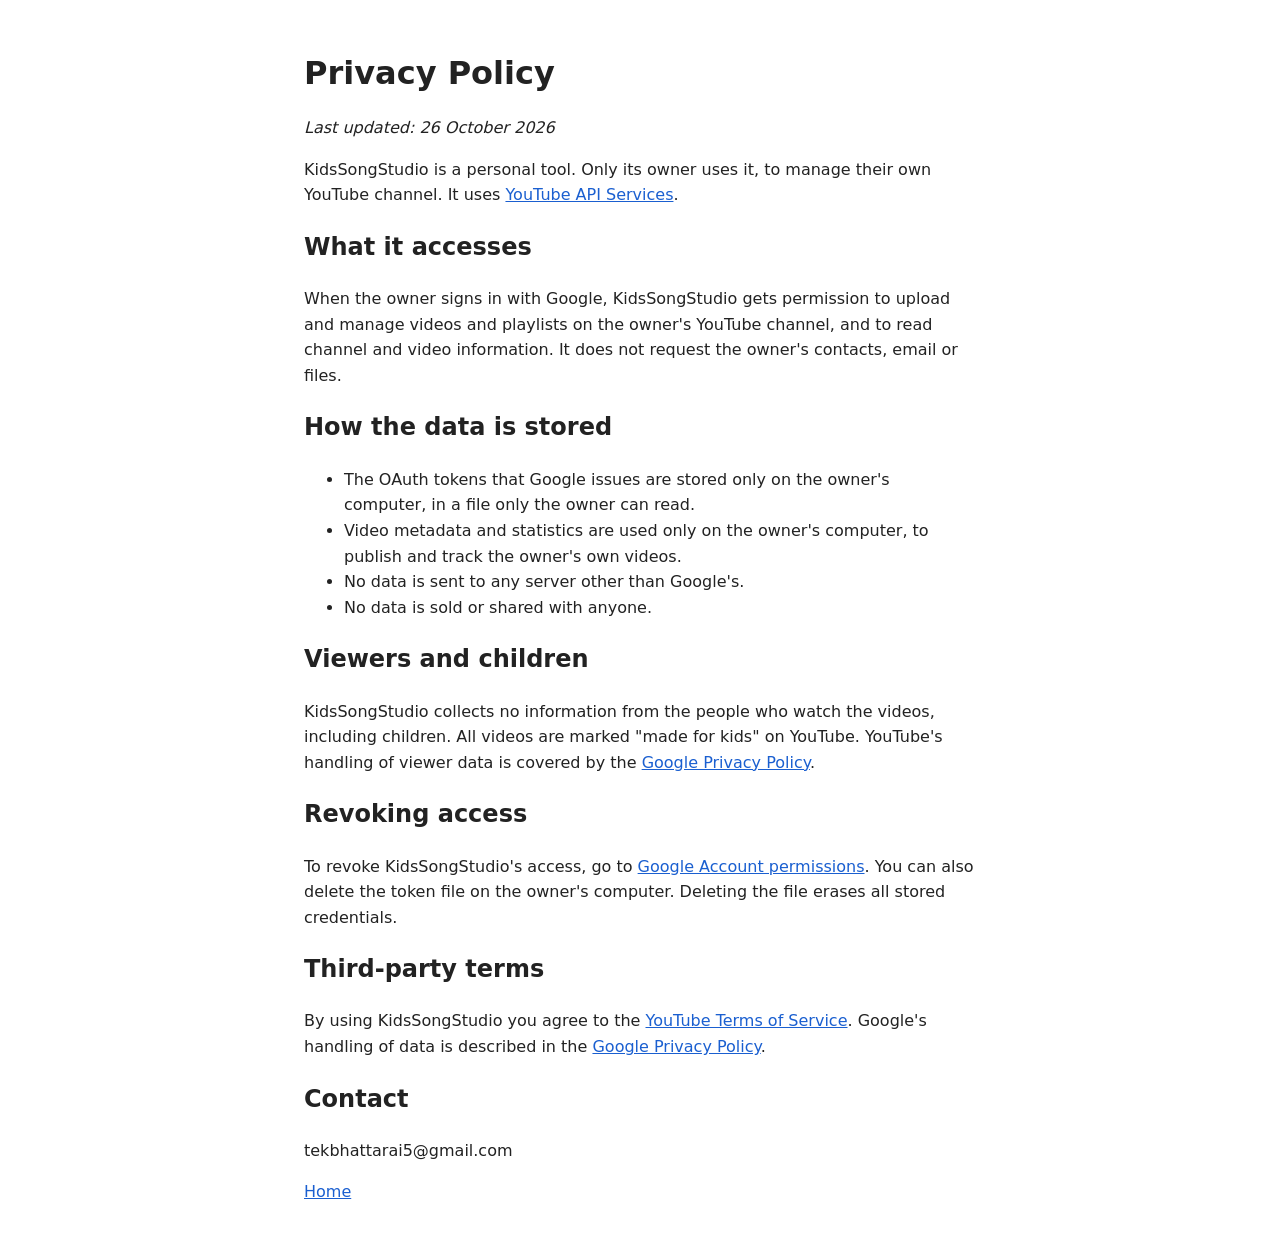
==== privacy.html @ 083e8449 "KidsSongStudio home, privacy policy and terms pages" ====
<!doctype html>
<html lang="en">
<head>
<meta charset="utf-8">
<meta name="viewport" content="width=device-width, initial-scale=1">
<title>Privacy Policy – KidsSongStudio</title>
<link rel="stylesheet" href="style.css">
</head>
<body>
<main>
<h1>Privacy Policy</h1>
<p><em>Last updated: 26 October 2026</em></p>

<p>KidsSongStudio is a personal tool. Only its owner uses it, to manage their own YouTube channel. It uses <a href="https://developers.google.com/youtube">YouTube API Services</a>.</p>

<h2>What it accesses</h2>
<p>When the owner signs in with Google, KidsSongStudio gets permission to upload and manage videos and playlists on the owner's YouTube channel, and to read channel and video information. It does not request the owner's contacts, email or files.</p>

<h2>How the data is stored</h2>
<ul>
<li>The OAuth tokens that Google issues are stored only on the owner's computer, in a file only the owner can read.</li>
<li>Video metadata and statistics are used only on the owner's computer, to publish and track the owner's own videos.</li>
<li>No data is sent to any server other than Google's.</li>
<li>No data is sold or shared with anyone.</li>
</ul>

<h2>Viewers and children</h2>
<p>KidsSongStudio collects no information from the people who watch the videos, including children. All videos are marked "made for kids" on YouTube. YouTube's handling of viewer data is covered by the <a href="https://policies.google.com/privacy">Google Privacy Policy</a>.</p>

<h2>Revoking access</h2>
<p>To revoke KidsSongStudio's access, go to <a href="https://myaccount.google.com/permissions">Google Account permissions</a>. You can also delete the token file on the owner's computer. Deleting the file erases all stored credentials.</p>

<h2>Third-party terms</h2>
<p>By using KidsSongStudio you agree to the <a href="https://www.youtube.com/t/terms">YouTube Terms of Service</a>. Google's handling of data is described in the <a href="https://policies.google.com/privacy">Google Privacy Policy</a>.</p>

<h2>Contact</h2>
<p>tekbhattarai5@gmail.com</p>

<p><a href="index.html">Home</a></p>
</main>
</body>
</html>
---- style.css ----
body { font-family: -apple-system, system-ui, sans-serif; line-height: 1.6; color: #222; margin: 0; }
main { max-width: 42rem; margin: 3rem auto; padding: 0 1.25rem; }
h1 { margin-bottom: 0.25rem; }
a { color: #1a5fd0; }
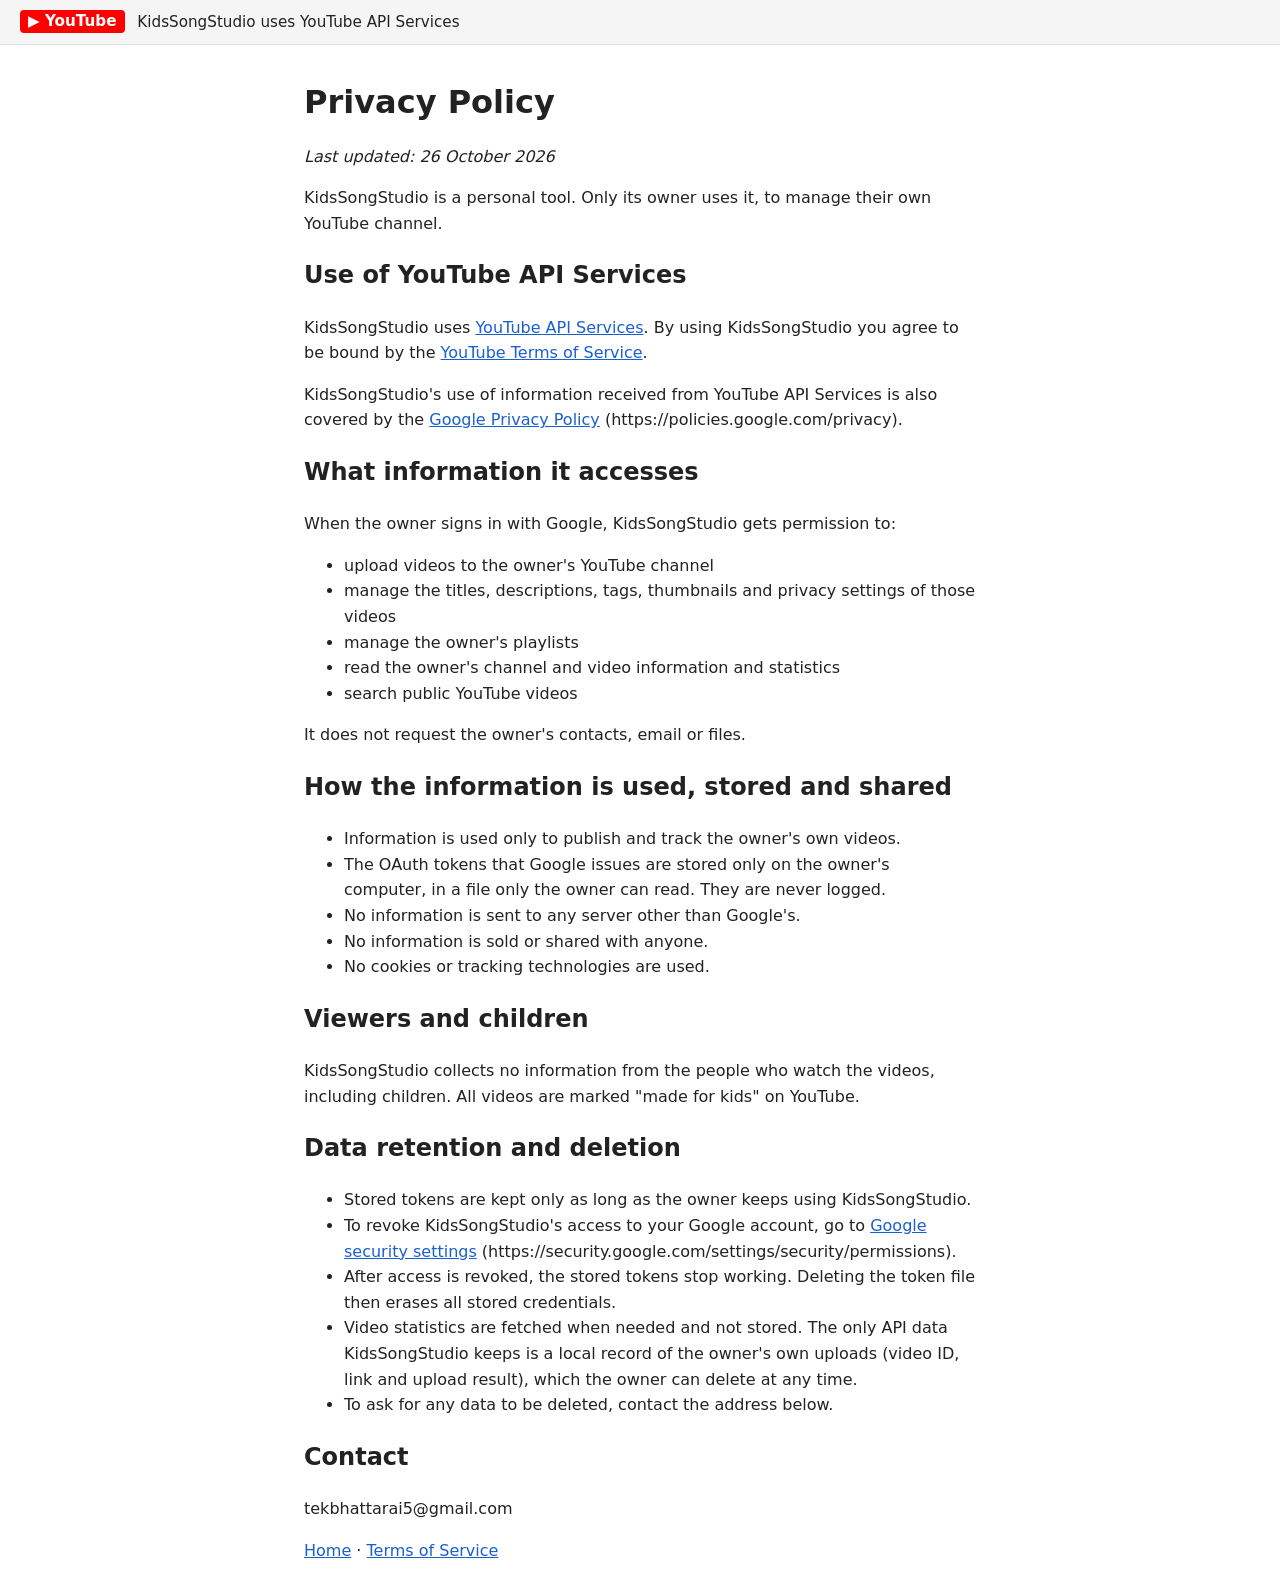
==== commit bf83370f: "Add YouTube API sections, data deletion policy and branding" ====
--- a/privacy.html
+++ b/privacy.html
@@ -7,36 +7,53 @@
 <link rel="stylesheet" href="style.css">
 </head>
 <body>
+<header class="brand"><span class="yt">▶ YouTube</span> KidsSongStudio uses YouTube API Services</header>
 <main>
 <h1>Privacy Policy</h1>
 <p><em>Last updated: 26 October 2026</em></p>
 
-<p>KidsSongStudio is a personal tool. Only its owner uses it, to manage their own YouTube channel. It uses <a href="https://developers.google.com/youtube">YouTube API Services</a>.</p>
+<p>KidsSongStudio is a personal tool. Only its owner uses it, to manage their own YouTube channel.</p>
 
-<h2>What it accesses</h2>
-<p>When the owner signs in with Google, KidsSongStudio gets permission to upload and manage videos and playlists on the owner's YouTube channel, and to read channel and video information. It does not request the owner's contacts, email or files.</p>
+<h2>Use of YouTube API Services</h2>
+<p>KidsSongStudio uses <a href="https://developers.google.com/youtube">YouTube API Services</a>. By using KidsSongStudio you agree to be bound by the <a href="https://www.youtube.com/t/terms">YouTube Terms of Service</a>.</p>
+<p>KidsSongStudio's use of information received from YouTube API Services is also covered by the <a href="https://policies.google.com/privacy">Google Privacy Policy</a> (https://policies.google.com/privacy).</p>
 
-<h2>How the data is stored</h2>
+<h2>What information it accesses</h2>
+<p>When the owner signs in with Google, KidsSongStudio gets permission to:</p>
 <ul>
-<li>The OAuth tokens that Google issues are stored only on the owner's computer, in a file only the owner can read.</li>
-<li>Video metadata and statistics are used only on the owner's computer, to publish and track the owner's own videos.</li>
-<li>No data is sent to any server other than Google's.</li>
-<li>No data is sold or shared with anyone.</li>
+<li>upload videos to the owner's YouTube channel</li>
+<li>manage the titles, descriptions, tags, thumbnails and privacy settings of those videos</li>
+<li>manage the owner's playlists</li>
+<li>read the owner's channel and video information and statistics</li>
+<li>search public YouTube videos</li>
+</ul>
+<p>It does not request the owner's contacts, email or files.</p>
+
+<h2>How the information is used, stored and shared</h2>
+<ul>
+<li>Information is used only to publish and track the owner's own videos.</li>
+<li>The OAuth tokens that Google issues are stored only on the owner's computer, in a file only the owner can read. They are never logged.</li>
+<li>No information is sent to any server other than Google's.</li>
+<li>No information is sold or shared with anyone.</li>
+<li>No cookies or tracking technologies are used.</li>
 </ul>
 
 <h2>Viewers and children</h2>
-<p>KidsSongStudio collects no information from the people who watch the videos, including children. All videos are marked "made for kids" on YouTube. YouTube's handling of viewer data is covered by the <a href="https://policies.google.com/privacy">Google Privacy Policy</a>.</p>
+<p>KidsSongStudio collects no information from the people who watch the videos, including children. All videos are marked "made for kids" on YouTube.</p>
 
-<h2>Revoking access</h2>
-<p>To revoke KidsSongStudio's access, go to <a href="https://myaccount.google.com/permissions">Google Account permissions</a>. You can also delete the token file on the owner's computer. Deleting the file erases all stored credentials.</p>
-
-<h2>Third-party terms</h2>
-<p>By using KidsSongStudio you agree to the <a href="https://www.youtube.com/t/terms">YouTube Terms of Service</a>. Google's handling of data is described in the <a href="https://policies.google.com/privacy">Google Privacy Policy</a>.</p>
+<h2>Data retention and deletion</h2>
+<ul>
+<li>Stored tokens are kept only as long as the owner keeps using KidsSongStudio.</li>
+<li>To revoke KidsSongStudio's access to your Google account, go to <a href="https://security.google.com/settings/security/permissions">Google security settings</a> (https://security.google.com/settings/security/permissions).</li>
+<li>After access is revoked, the stored tokens stop working. Deleting the token file then erases all stored credentials.</li>
+<li>Video statistics are fetched when needed and not stored. The only API data KidsSongStudio keeps is a local record of the owner's own uploads (video ID, link and upload result), which the owner can delete at any time.</li>
+<li>To ask for any data to be deleted, contact the address below.</li>
+</ul>
 
 <h2>Contact</h2>
 <p>tekbhattarai5@gmail.com</p>
 
-<p><a href="index.html">Home</a></p>
+<p><a href="index.html">Home</a> · <a href="terms.html">Terms of Service</a></p>
 </main>
 </body>
 </html>
--- a/style.css
+++ b/style.css
@@ -1,4 +1,8 @@
 body { font-family: -apple-system, system-ui, sans-serif; line-height: 1.6; color: #222; margin: 0; }
-main { max-width: 42rem; margin: 3rem auto; padding: 0 1.25rem; }
+main { max-width: 42rem; margin: 2rem auto; padding: 0 1.25rem; }
 h1 { margin-bottom: 0.25rem; }
 a { color: #1a5fd0; }
+.brand { background: #f5f5f5; border-bottom: 1px solid #ddd; padding: 0.6rem 1.25rem; font-size: 0.95rem; }
+.yt { background: #ff0000; color: #fff; font-weight: 700; padding: 0.15rem 0.5rem; border-radius: 4px; margin-right: 0.5rem; }
+.links { margin-bottom: 1rem; font-weight: 600; }
+footer { max-width: 42rem; margin: 2rem auto; padding: 1rem 1.25rem; border-top: 1px solid #ddd; }
